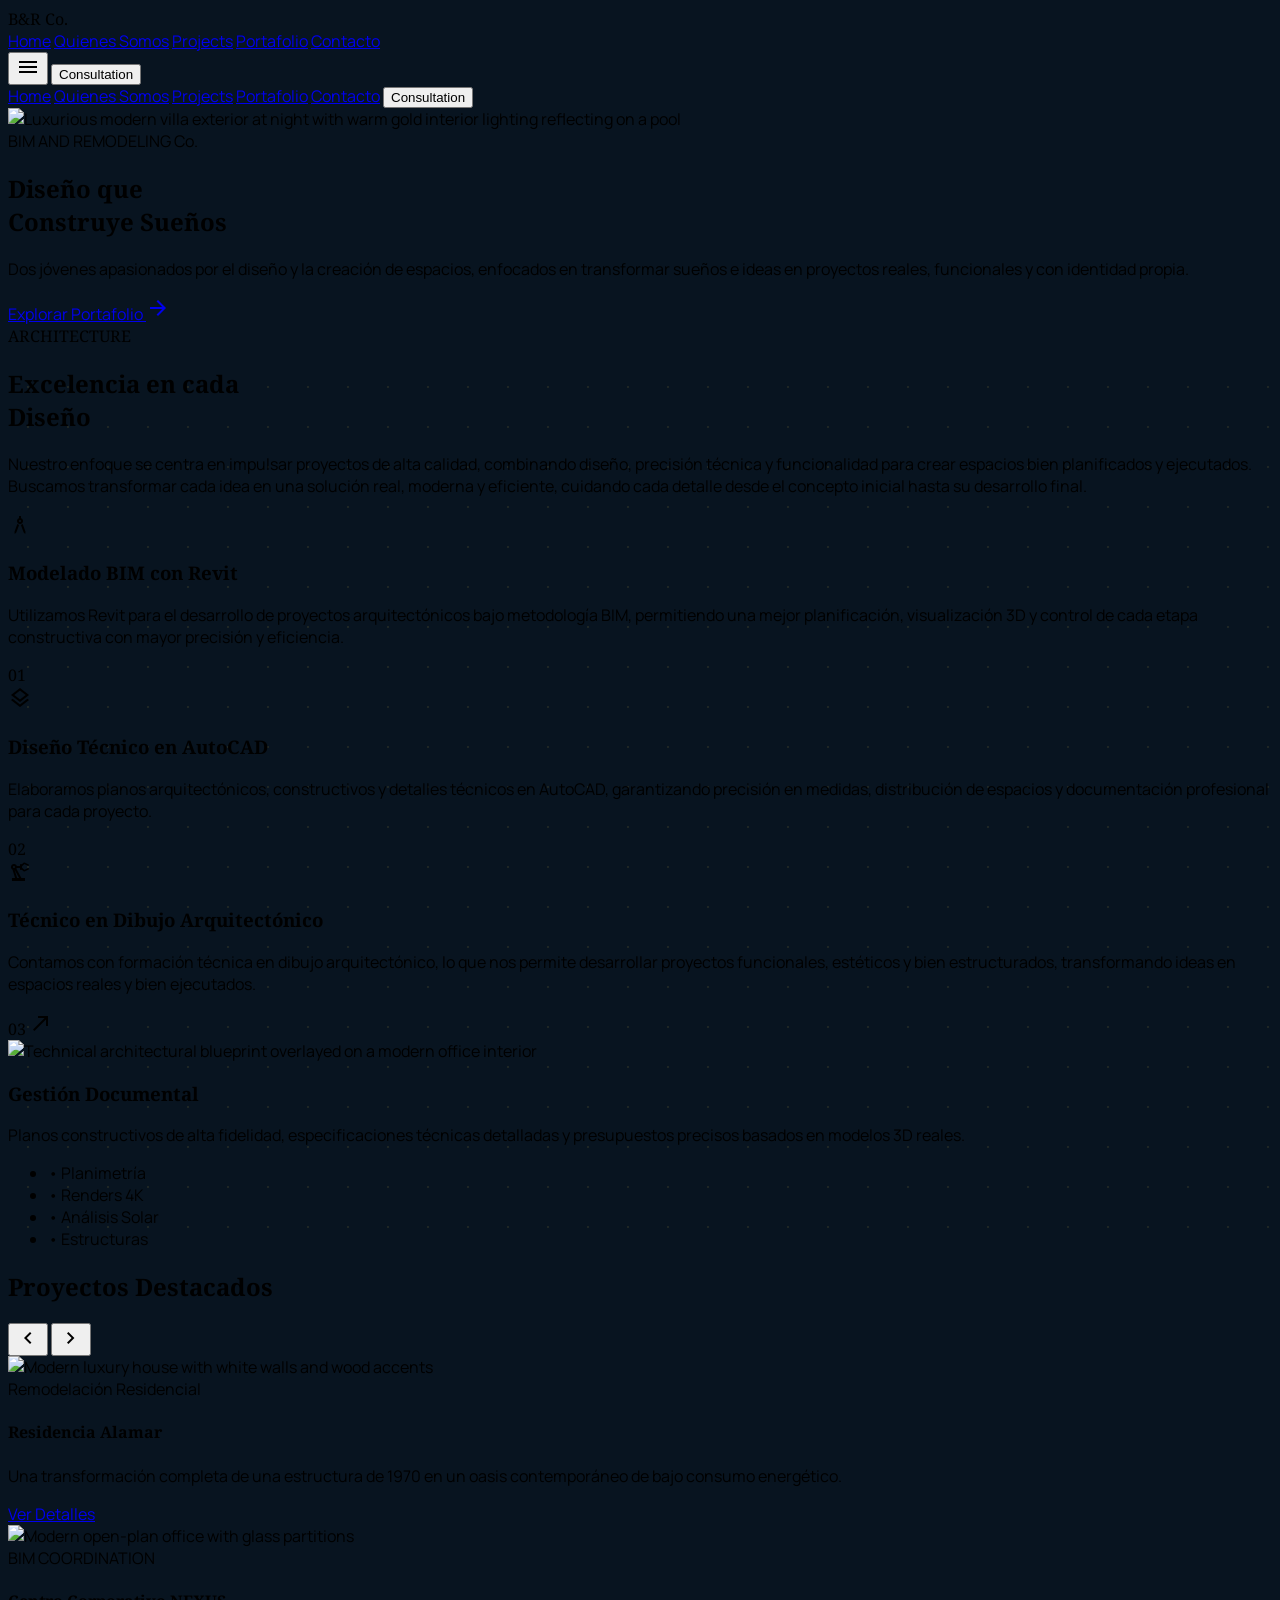
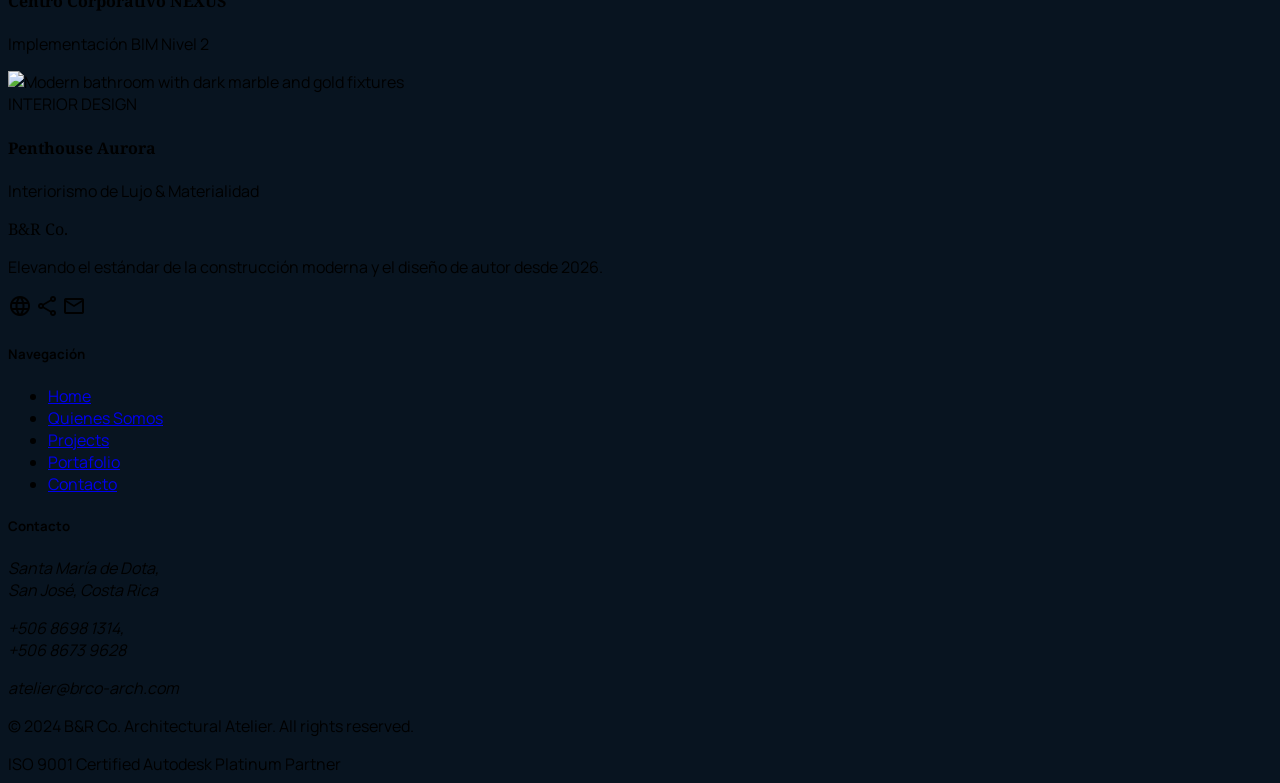
==== index.html @ 5b2f512f "first commit" ====
<!DOCTYPE html>

<html class="dark" lang="es">

<head>
    <meta charset="utf-8" />
    <meta content="width=device-width, initial-scale=1.0" name="viewport" />
    <link
        href="https://fonts.googleapis.com/css2?family=Noto+Serif:wght@400;700&amp;family=Manrope:wght@300;400;500;600;700&amp;display=swap"
        rel="stylesheet" />
    <link
        href="https://fonts.googleapis.com/css2?family=Material+Symbols+Outlined:wght,FILL@100..700,0..1&amp;display=swap"
        rel="stylesheet" />
    <link
        href="https://fonts.googleapis.com/css2?family=Material+Symbols+Outlined:wght,FILL@100..700,0..1&amp;display=swap"
        rel="stylesheet" />
    <script src="https://cdn.tailwindcss.com?plugins=forms,container-queries"></script>
    <script src="views/assets/css/tailwind-config.js"></script>
    <link rel="stylesheet" href="views/assets/css/style.css">
</head>

<body class="text-on-surface selection:bg-primary selection:text-on-primary overflow-x-hidden">
    <!-- TopNavBar -->
    <nav class="fixed top-0 w-full z-50 bg-[#081420]/80 backdrop-blur-xl">
        <div class="flex justify-between items-center px-12 py-6 max-w-[1920px] mx-auto">
            <div class="text-2xl font-serif tracking-tighter text-[#DAA520]">B&amp;R Co.</div>
            <div class="hidden md:flex items-center space-x-10">
                <a class="text-[#DAA520] border-b-2 border-[#DAA520] pb-1 font-bold transition-colors duration-300"
                    href="#">Home</a>
                <a class="text-slate-400 font-medium hover:text-[#DAA520] transition-colors duration-300"
                    href="views/pages/about.html">Quienes Somos</a>
                <a class="text-slate-400 font-medium hover:text-[#DAA520] transition-colors duration-300"
                    href="views/pages/projects.html">Projects</a>
                <a class="text-slate-400 font-medium hover:text-[#DAA520] transition-colors duration-300"
                    href="views/pages/portafolio.html">Portafolio</a>
                <a class="text-slate-400 font-medium hover:text-[#DAA520] transition-colors duration-300"
                    href="views/pages/contacto.html">Contacto</a>
            </div>
            <!-- Mobile menu button -->
            <button id="mobile-menu-button" class="md:hidden text-on-surface focus:outline-none">
                <span class="material-symbols-outlined">menu</span>
            </button>
            <button
                class="bg-primary text-on-primary px-8 py-2.5 font-bold tracking-tight rounded-DEFAULT hover:bg-primary-container active:scale-95 transition-all duration-300 hidden md:block">
                Consultation
            </button>
        </div>
        <!-- Mobile menu -->
        <div id="mobile-menu" class="hidden md:hidden bg-[#081420]/95 backdrop-blur-xl px-12 py-6 space-y-4">
            <a class="block text-[#DAA520] border-b-2 border-[#DAA520] pb-1 font-bold transition-colors duration-300"
                href="#">Home</a>
            <a class="block text-slate-400 font-medium hover:text-[#DAA520] transition-colors duration-300"
                href="views/pages/about.html">Quienes Somos</a>
            <a class="block text-slate-400 font-medium hover:text-[#DAA520] transition-colors duration-300"
                href="views/pages/projects.html">Projects</a>
            <a class="block text-slate-400 font-medium hover:text-[#DAA520] transition-colors duration-300"
                href="views/pages/portafolio.html">Portafolio</a>
            <a class="block text-slate-400 font-medium hover:text-[#DAA520] transition-colors duration-300"
                href="views/pages/contacto.html">Contacto</a>
            <button
                class="bg-primary text-on-primary px-8 py-2.5 font-bold tracking-tight rounded-DEFAULT hover:bg-primary-container active:scale-95 transition-all duration-300 w-full mt-4">
                Consultation
            </button>
        </div>
    </nav>

    <!-- Main Content -->
    <main class="pt-32 pb-32 px-12 bg-surface">
        <div class="max-w-[1920px] mx-auto text-center">
            <!-- Hero Section -->
            <section class="relative h-screen flex items-center overflow-hidden mb-32">
                <div class="absolute inset-0 z-0">
                    <img alt="Luxurious modern villa exterior at night with warm gold interior lighting reflecting on a pool"
                        class="w-full h-full object-cover opacity-40 scale-105"
                        data-alt="cinematic wide shot of a minimalist modern architectural masterpiece at twilight with warm gold lighting glows and deep blue shadows"
                        src="https://lh3.googleusercontent.com/aida-public/[base64]" />
                    <div class="absolute inset-0 bg-gradient-to-r from-surface via-surface/80 to-transparent"></div>
                </div>
                <div class="relative z-10 px-12 w-full max-w-[1920px] mx-auto">
                    <div class="max-w-4xl">
                        <span
                            class="inline-block px-4 py-1 mb-6 border border-primary/30 text-primary text-xs tracking-widest uppercase font-bold">BIM AND REMODELING Co. </span>
                        <h1 class="text-7xl md:text-9xl font-serif leading-[0.9] tracking-tighter text-on-surface mb-8">
                            Diseño que <br /> <span class="text-primary italic">Construye</span> Sueños
                        </h1>
                        <p class="text-xl text-on-surface-variant max-w-2xl font-light leading-relaxed mb-10 text-justify">
                            Dos jóvenes apasionados por el diseño y la creación de espacios, enfocados en transformar sueños e ideas en proyectos reales, funcionales y con identidad propia.
                        </p>
                        <div class="flex items-center gap-8">
                            <a href="views/pages/portafolio.html"
                                class="group flex items-center gap-4 text-primary font-bold tracking-widest uppercase text-sm">
                                Explorar Portafolio
                                <span
                                    class="material-symbols-outlined transition-transform group-hover:translate-x-2">arrow_forward</span>
                            </a>
                        </div>
                    </div>
                </div>
                <!-- Vertical Branding -->
                <div class="absolute right-12 bottom-12 hidden lg:block">
                    <div
                        class="rotate-90 origin-right text-surface-variant text-[120px] font-serif leading-none select-none pointer-events-none opacity-20">
                        ARCHITECTURE
                    </div>
                </div>
            </section>

            <!-- Technical Excellence Section -->
            <section class="py-32 px-12 bg-surface-container-low blueprint-grid relative">
                <div class="max-w-[1920px] mx-auto">
                    <div class="flex flex-col md:flex-row gap-20 items-end mb-24">
                        <div class="flex-1">
                            <h2 class="text-5xl font-serif tracking-tight text-on-surface mb-6">
                                Excelencia en cada <br /> Diseño
                            </h2>
                        </div>
                        <div class="flex-1">
                            <p class="text-on-surface-variant text-lg leading-relaxed border-l-2 border-primary pl-8">
                                Nuestro enfoque se centra en impulsar proyectos de alta calidad, combinando diseño,
                                precisión técnica y funcionalidad para crear espacios bien planificados y ejecutados.
                                Buscamos transformar cada idea en una solución real, moderna y eficiente, cuidando
                                cada detalle desde el concepto inicial hasta su desarrollo final.
                            </p>
                        </div>
                    </div>
                    <!-- Bento Grid Services -->
                    <div class="grid grid-cols-1 md:grid-cols-3 gap-6">
                        <!-- Large Feature -->
                        <div
                            class="md:col-span-2 bg-surface p-12 flex flex-col justify-between aspect-video md:aspect-auto">
                            <div class="max-w-md">
                                <span class="material-symbols-outlined text-primary text-5xl mb-8"
                                    style="font-variation-settings: 'FILL' 1;">architecture</span>
                                <h3 class="text-3xl font-serif text-on-surface mb-4">Modelado BIM con Revit</h3>
                                <p class="text-on-surface-variant leading-relaxed">
                                    Utilizamos Revit para el desarrollo de proyectos arquitectónicos bajo metodología BIM,
                                    permitiendo una mejor planificación, visualización 3D y control de cada etapa constructiva
                                    con mayor precisión y eficiencia.
                                </p>
                            </div>
                            <div class="mt-12 flex items-baseline gap-4">
                                <span class="text-6xl font-serif text-primary/20 italic">01</span>
                                <div class="h-px flex-1 bg-outline-variant opacity-20"></div>
                            </div>
                        </div>

                        <!-- Small Feature 1 -->
                        <div class="bg-surface-variant p-10 flex flex-col justify-between">
                            <div>
                                <span class="material-symbols-outlined text-primary text-4xl mb-6">layers</span>
                                <h3 class="text-2xl font-serif text-on-surface mb-3">Diseño Técnico en AutoCAD</h3>
                                <p class="text-on-surface-variant text-sm">
                                    Elaboramos planos arquitectónicos, constructivos y detalles técnicos en AutoCAD,
                                    garantizando precisión en medidas, distribución de espacios y documentación profesional
                                    para cada proyecto.
                                </p>
                            </div>
                            <span class="text-4xl font-serif text-primary/20 italic mt-8">02</span>
                        </div>

                        <!-- Small Feature 2 -->
                        <div
                            class="bg-primary p-10 flex flex-col justify-between group cursor-pointer hover:bg-primary-container transition-colors duration-500">
                            <div>
                                <span
                                    class="material-symbols-outlined text-on-primary text-4xl mb-6">precision_manufacturing</span>
                                <h3 class="text-2xl font-serif text-on-primary mb-3">Técnico en Dibujo Arquitectónico</h3>
                                <p class="text-on-primary/80 text-sm">
                                    Contamos con formación técnica en dibujo arquitectónico, lo que nos permite desarrollar
                                    proyectos funcionales, estéticos y bien estructurados, transformando ideas en espacios
                                    reales y bien ejecutados.
                                </p>
                            </div>
                            <div class="flex justify-between items-center mt-8">
                                <span class="text-4xl font-serif text-on-primary/30 italic">03</span>
                                <span
                                    class="material-symbols-outlined text-on-primary group-hover:translate-x-2 transition-transform">north_east</span>
                            </div>
                        </div>
                        <!-- Wide Feature -->
                        <div
                            class="md:col-span-2 bg-surface-container-high p-12 flex flex-col md:flex-row gap-12 items-center">
                            <img alt="Technical architectural blueprint overlayed on a modern office interior"
                                class="w-full md:w-1/3 aspect-square object-cover grayscale brightness-75 contrast-125"
                                data-alt="monochrome architectural blueprint lines superimposed over a high-contrast photograph of a minimalist modern concrete interior"
                                src="https://lh3.googleusercontent.com/aida-public/[base64]" />
                            <div>
                                <h3 class="text-3xl font-serif text-on-surface mb-4">Gestión Documental</h3>
                                <p class="text-on-surface-variant leading-relaxed mb-6">
                                    Planos constructivos de alta fidelidad, especificaciones técnicas detalladas y
                                    presupuestos precisos basados en modelos 3D reales.
                                </p>
                                <ul
                                    class="grid grid-cols-2 gap-4 text-sm font-bold text-primary tracking-widest uppercase">
                                    <li>• Planimetría</li>
                                    <li>• Renders 4K</li>
                                    <li>• Análisis Solar</li>
                                    <li>• Estructuras</li>
                                </ul>
                            </div>
                        </div>
                    </div>
                </div>
            </section>

            <!-- Proyectos Destacados Section -->
            <section class="py-32 px-12 bg-surface">
                <div class="max-w-[1920px] mx-auto">
                    <div class="flex justify-between items-center mb-24">
                        <h2 class="text-5xl font-serif tracking-tight text-on-surface">Proyectos Destacados</h2>
                        <div class="flex gap-4">
                            <button
                                class="w-14 h-14 rounded-full border border-outline-variant flex items-center justify-center hover:bg-primary hover:border-primary transition-all duration-300">
                                <span
                                    class="material-symbols-outlined text-on-surface group-hover:text-on-primary">chevron_left</span>
                            </button>
                            <button
                                class="w-14 h-14 rounded-full border border-outline-variant flex items-center justify-center hover:bg-primary hover:border-primary transition-all duration-300">
                                <span
                                    class="material-symbols-outlined text-on-surface group-hover:text-on-primary">chevron_right</span>
                            </button>
                        </div>
                    </div>
                    <!-- Asymmetrical Gallery -->
                    <div class="flex flex-col md:flex-row gap-12">
                        <!-- Project 1 -->
                        <div class="flex-[1.5] group relative overflow-hidden">
                            <div class="aspect-[4/5] overflow-hidden">
                                <img alt="Modern luxury house with white walls and wood accents"
                                    class="w-full h-full object-cover transition-transform duration-700 group-hover:scale-110"
                                    data-alt="low angle shot of a luxury modern mansion with white limestone walls and cedar wood accents under a clear blue sky"
                                    src="https://lh3.googleusercontent.com/aida-public/[base64]" />
                            </div>
                            <div
                                class="absolute inset-0 bg-surface/60 backdrop-blur-sm opacity-0 group-hover:opacity-100 transition-opacity duration-500 flex flex-col justify-end p-12">
                                <span class="text-primary font-bold tracking-widest text-xs uppercase mb-2">Remodelación
                                    Residencial</span>
                                <h4 class="text-4xl font-serif text-on-surface mb-4">Residencia Alamar</h4>
                                <p class="text-on-surface-variant max-w-sm mb-8">Una transformación completa de una
                                    estructura de 1970 en un oasis contemporáneo de bajo consumo energético.</p>
                                <a href="views/pages/portafolio.html"
                                    class="w-fit text-primary border-b border-primary pb-1 font-bold">Ver Detalles</a>
                            </div>
                        </div>
                        <!-- Project 2 & 3 Vertical Stack -->
                        <div class="flex-1 flex flex-col gap-12 mt-24">
                            <div class="group cursor-pointer">
                                <div class="aspect-square overflow-hidden mb-6 relative">
                                    <img alt="Modern open-plan office with glass partitions"
                                        class="w-full h-full object-cover grayscale transition-all duration-500 group-hover:grayscale-0 group-hover:scale-105"
                                        data-alt="minimalist glass office interior with natural light and sleek black furniture, architectural editorial style"
                                        src="https://lh3.googleusercontent.com/aida-public/[base64]" />
                                    <div
                                        class="absolute top-4 left-4 bg-primary px-3 py-1 text-[10px] font-bold text-on-primary">
                                        BIM COORDINATION</div>
                                </div>
                                <h4 class="text-2xl font-serif text-on-surface">Centro Corporativo NEXUS</h4>
                                <p class="text-on-surface-variant text-sm mt-2">Implementación BIM Nivel 2</p>
                            </div>
                            <div class="group cursor-pointer">
                                <div class="aspect-square overflow-hidden mb-6 relative">
                                    <img alt="Modern bathroom with dark marble and gold fixtures"
                                        class="w-full h-full object-cover grayscale transition-all duration-500 group-hover:grayscale-0 group-hover:scale-105"
                                        data-alt="ultra-luxury bathroom interior featuring dark charcoal marble walls and brushed gold brass fixtures with dramatic spotlighting"
                                        src="https://lh3.googleusercontent.com/aida-public/[base64]" />
                                    <div
                                        class="absolute top-4 left-4 bg-primary px-3 py-1 text-[10px] font-bold text-on-primary">
                                        INTERIOR DESIGN</div>
                                </div>
                                <h4 class="text-2xl font-serif text-on-surface">Penthouse Aurora</h4>
                                <p class="text-on-surface-variant text-sm mt-2">Interiorismo de Lujo &amp; Materialidad
                                </p>
                            </div>
                        </div>
                    </div>
                </div>
            </section>


    </main>

    <!-- Footer -->
    <footer class="bg-[#081420] w-full border-t border-white/10">
        <div class="max-w-[1200px] mx-auto px-6 py-20 text-center">
            <div class="grid grid-cols-1 md:grid-cols-3 gap-12">
                <div>
                    <span class="text-xl font-serif text-[#DAA520] mb-4 block">B&amp;R Co.</span>
                    <p class="text-slate-500 text-sm leading-relaxed mb-8">
                        Elevando el estándar de la construcción moderna y el diseño de autor desde 2026.
                    </p>
                    <div class="flex justify-center gap-4">
                        <span class="material-symbols-outlined text-slate-500 cursor-pointer hover:text-primary">language</span>
                        <span class="material-symbols-outlined text-slate-500 cursor-pointer hover:text-primary">share</span>
                        <span class="material-symbols-outlined text-slate-500 cursor-pointer hover:text-primary">mail</span>
                    </div>
                </div>
                <div>
                    <h5 class="text-white font-bold mb-6 text-sm uppercase tracking-widest">Navegación</h5>
                    <ul class="space-y-4">
                        <li><a class="text-slate-500 hover:text-[#c5a021] transition-all text-sm" href="#">Home</a></li>
                        <li><a class="text-slate-500 hover:text-[#c5a021] transition-all text-sm"
                                href="views/pages/about.html">Quienes Somos</a></li>
                        <li><a class="text-slate-500 hover:text-[#c5a021] transition-all text-sm"
                                href="views/pages/projects.html">Projects</a></li>
                        <li><a class="text-slate-500 hover:text-[#c5a021] transition-all text-sm"
                                href="views/pages/portafolio.html">Portafolio</a></li>
                        <li><a class="text-slate-500 hover:text-[#c5a021] transition-all text-sm"
                                href="views/pages/contacto.html">Contacto</a></li>
                    </ul>
                </div>
                <div>
                    <h5 class="text-white font-bold mb-6 text-sm uppercase tracking-widest">Contacto</h5>
                    <address class="not-italic text-slate-500 text-sm space-y-4">
                        <p>Santa María de Dota, <br /> San José, Costa Rica</p>
                        <p>+506 8698 1314, <br /> +506 8673 9628</p>
                        <p>atelier@brco-arch.com</p>
                    </address>
                </div>
            </div>
        </div>
        <div class="px-6 py-8 border-t border-white/5 max-w-[1200px] mx-auto text-center">
            <p class="text-slate-500 text-xs mb-4">© 2024 B&amp;R Co. Architectural Atelier. All rights reserved.</p>
            <div class="flex justify-center flex-wrap gap-8">
                <span class="text-slate-600 text-[10px] uppercase tracking-widest">ISO 9001 Certified</span>
                <span class="text-slate-600 text-[10px] uppercase tracking-widest">Autodesk Platinum Partner</span>
            </div>
        </div>
    </footer>
    <script src="views/assets/js/main.js"></script>
</body>

</html>
---- views/assets/css/style.css ----
body { font-family: 'Manrope', sans-serif; background-color: #081420; }
.font-serif { font-family: 'Noto Serif', serif; }
.blueprint-grid {
    background-image: radial-gradient(rgba(234, 194, 67, 0.1) 1px, transparent 1px);
    background-size: 40px 40px;
}
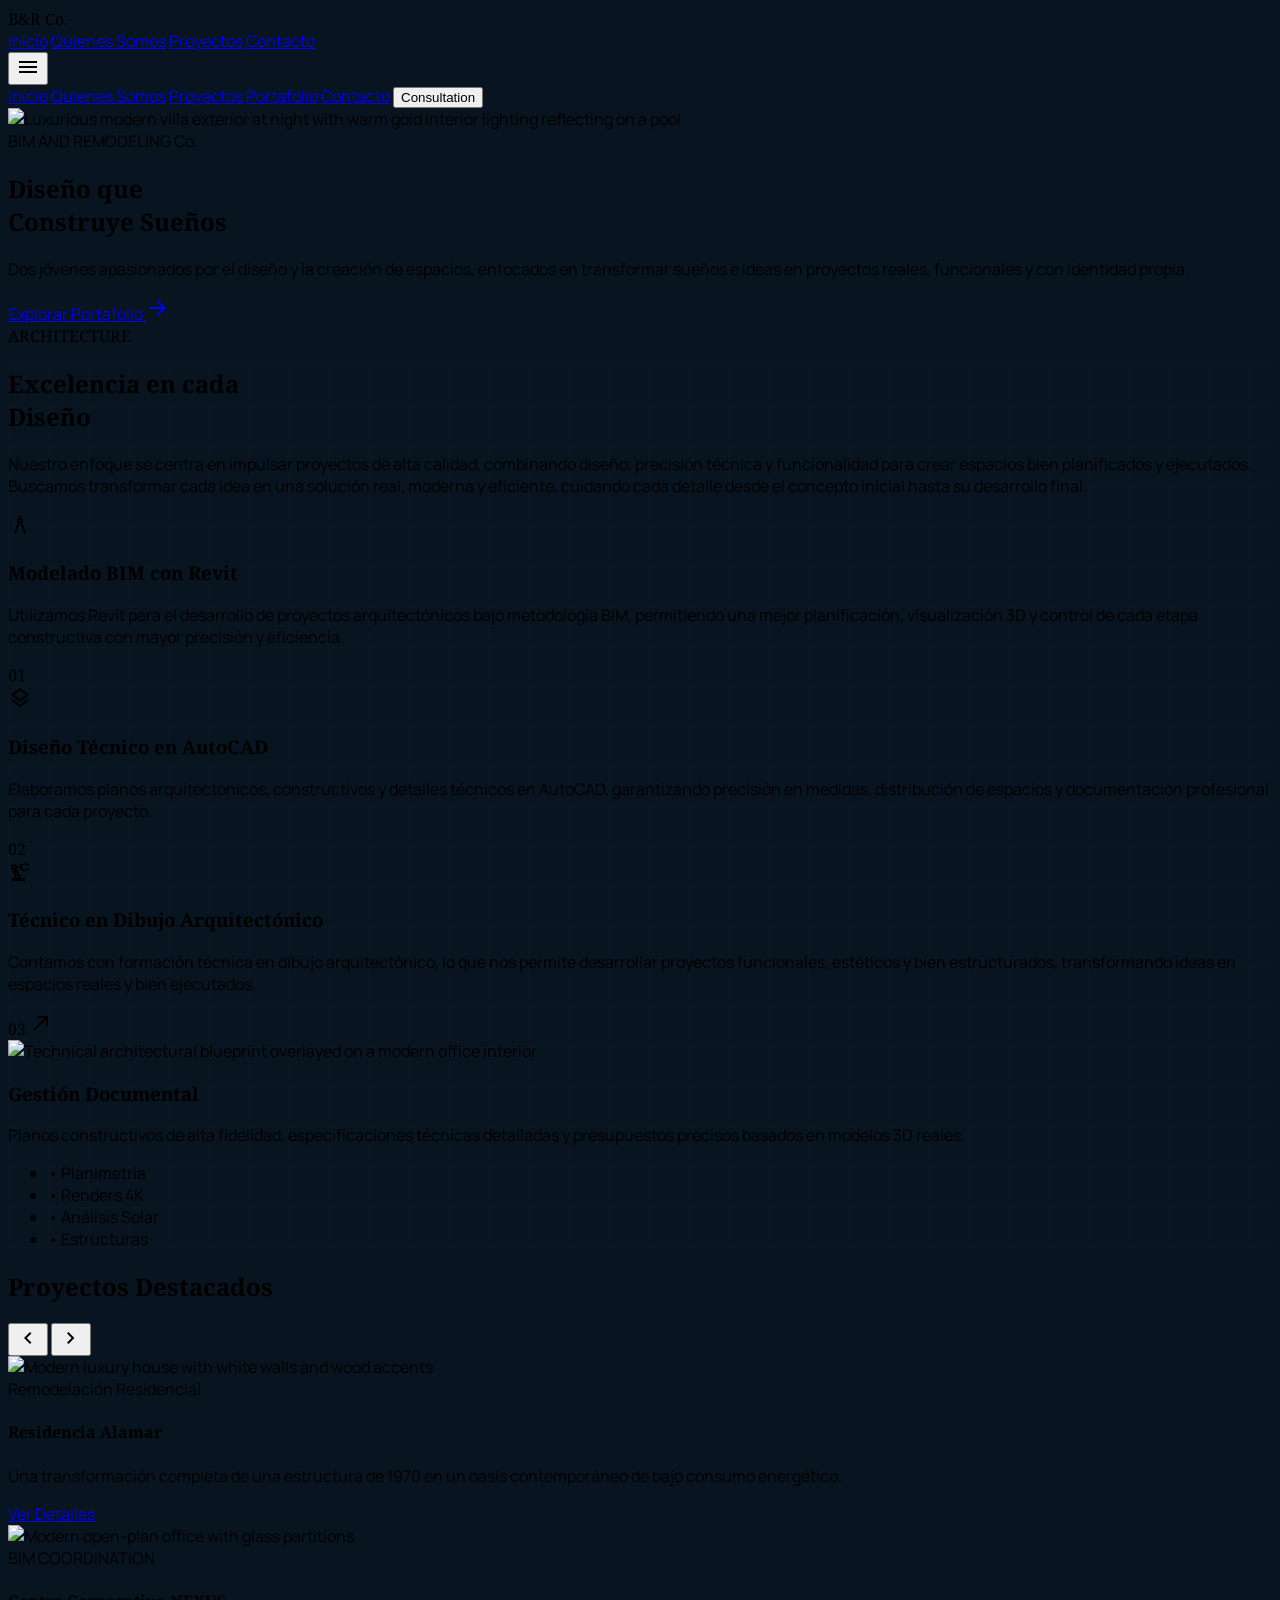
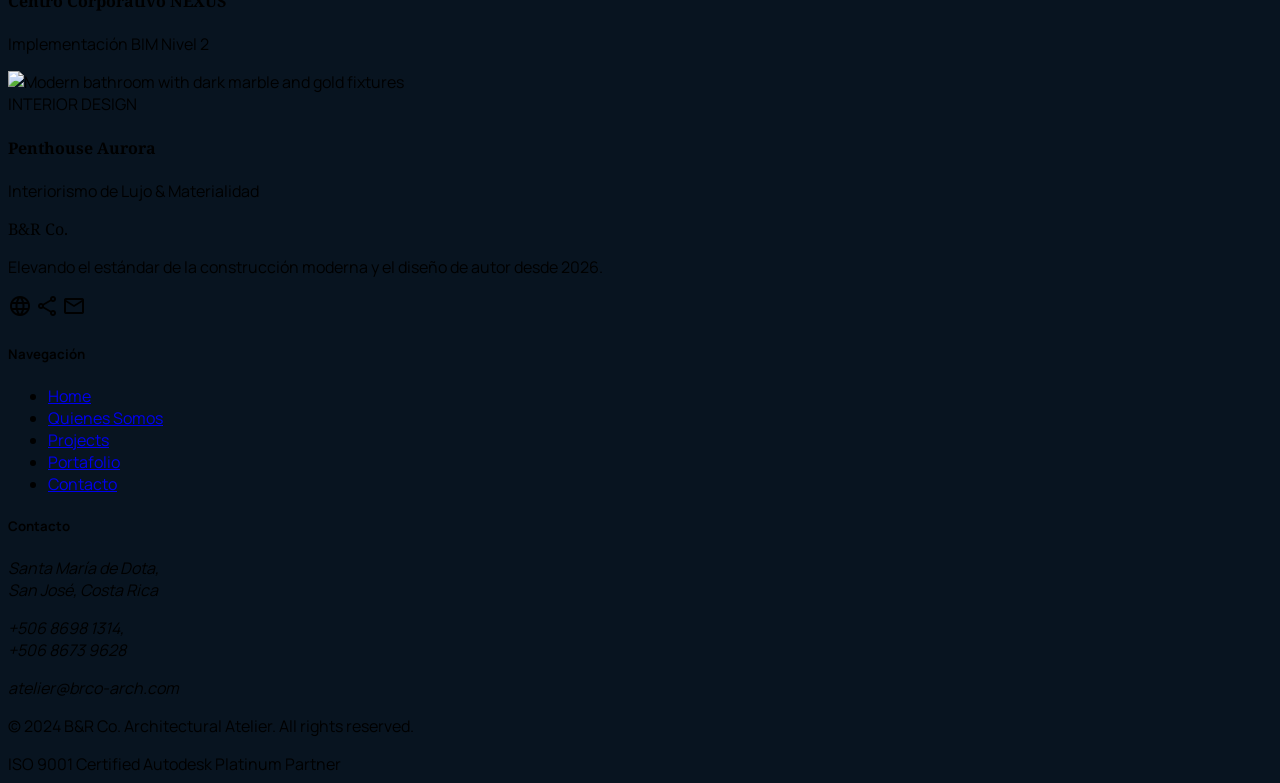
==== commit d9ace1a4: "cambios" ====
--- a/index.html
+++ b/index.html
@@ -26,13 +26,11 @@
             <div class="text-2xl font-serif tracking-tighter text-[#DAA520]">B&amp;R Co.</div>
             <div class="hidden md:flex items-center space-x-10">
                 <a class="text-[#DAA520] border-b-2 border-[#DAA520] pb-1 font-bold transition-colors duration-300"
-                    href="#">Home</a>
+                    href="#">Inicio</a>
                 <a class="text-slate-400 font-medium hover:text-[#DAA520] transition-colors duration-300"
                     href="views/pages/about.html">Quienes Somos</a>
                 <a class="text-slate-400 font-medium hover:text-[#DAA520] transition-colors duration-300"
-                    href="views/pages/projects.html">Projects</a>
-                <a class="text-slate-400 font-medium hover:text-[#DAA520] transition-colors duration-300"
-                    href="views/pages/portafolio.html">Portafolio</a>
+                    href="views/pages/projects.html">Proyectos</a>
                 <a class="text-slate-400 font-medium hover:text-[#DAA520] transition-colors duration-300"
                     href="views/pages/contacto.html">Contacto</a>
             </div>
@@ -40,19 +38,15 @@
             <button id="mobile-menu-button" class="md:hidden text-on-surface focus:outline-none">
                 <span class="material-symbols-outlined">menu</span>
             </button>
-            <button
-                class="bg-primary text-on-primary px-8 py-2.5 font-bold tracking-tight rounded-DEFAULT hover:bg-primary-container active:scale-95 transition-all duration-300 hidden md:block">
-                Consultation
-            </button>
         </div>
         <!-- Mobile menu -->
         <div id="mobile-menu" class="hidden md:hidden bg-[#081420]/95 backdrop-blur-xl px-12 py-6 space-y-4">
             <a class="block text-[#DAA520] border-b-2 border-[#DAA520] pb-1 font-bold transition-colors duration-300"
-                href="#">Home</a>
+                href="#">Inicio</a>
             <a class="block text-slate-400 font-medium hover:text-[#DAA520] transition-colors duration-300"
                 href="views/pages/about.html">Quienes Somos</a>
             <a class="block text-slate-400 font-medium hover:text-[#DAA520] transition-colors duration-300"
-                href="views/pages/projects.html">Projects</a>
+                href="views/pages/projects.html">Proyectos</a>
             <a class="block text-slate-400 font-medium hover:text-[#DAA520] transition-colors duration-300"
                 href="views/pages/portafolio.html">Portafolio</a>
             <a class="block text-slate-400 font-medium hover:text-[#DAA520] transition-colors duration-300"
--- a/views/assets/css/style.css
+++ b/views/assets/css/style.css
@@ -1,6 +1,31 @@
-body { font-family: 'Manrope', sans-serif; background-color: #081420; }
-.font-serif { font-family: 'Noto Serif', serif; }
+/* Material Symbols Icon Styling */
+.material-symbols-outlined {
+    font-variation-settings: 'FILL' 0, 'wght' 400, 'GRAD' 0, 'opsz' 24;
+}
+
+/* Body and Base Styling */
+body {
+    font-family: 'Manrope', sans-serif;
+    background-color: #081420;
+    min-height: max(884px, 100dvh);
+}
+
+/* Headings */
+h1,
+h2,
+h3 {
+    font-family: 'Noto Serif', serif;
+}
+
+/* Font Utilities */
+.font-serif { 
+    font-family: 'Noto Serif', serif; 
+}
+
+/* Blueprint Grid Background */
 .blueprint-grid {
-    background-image: radial-gradient(rgba(234, 194, 67, 0.1) 1px, transparent 1px);
+    background-image:
+        linear-gradient(rgba(77, 70, 53, 0.05) 1px, transparent 1px),
+        linear-gradient(90deg, rgba(77, 70, 53, 0.05) 1px, transparent 1px);
     background-size: 40px 40px;
 }
